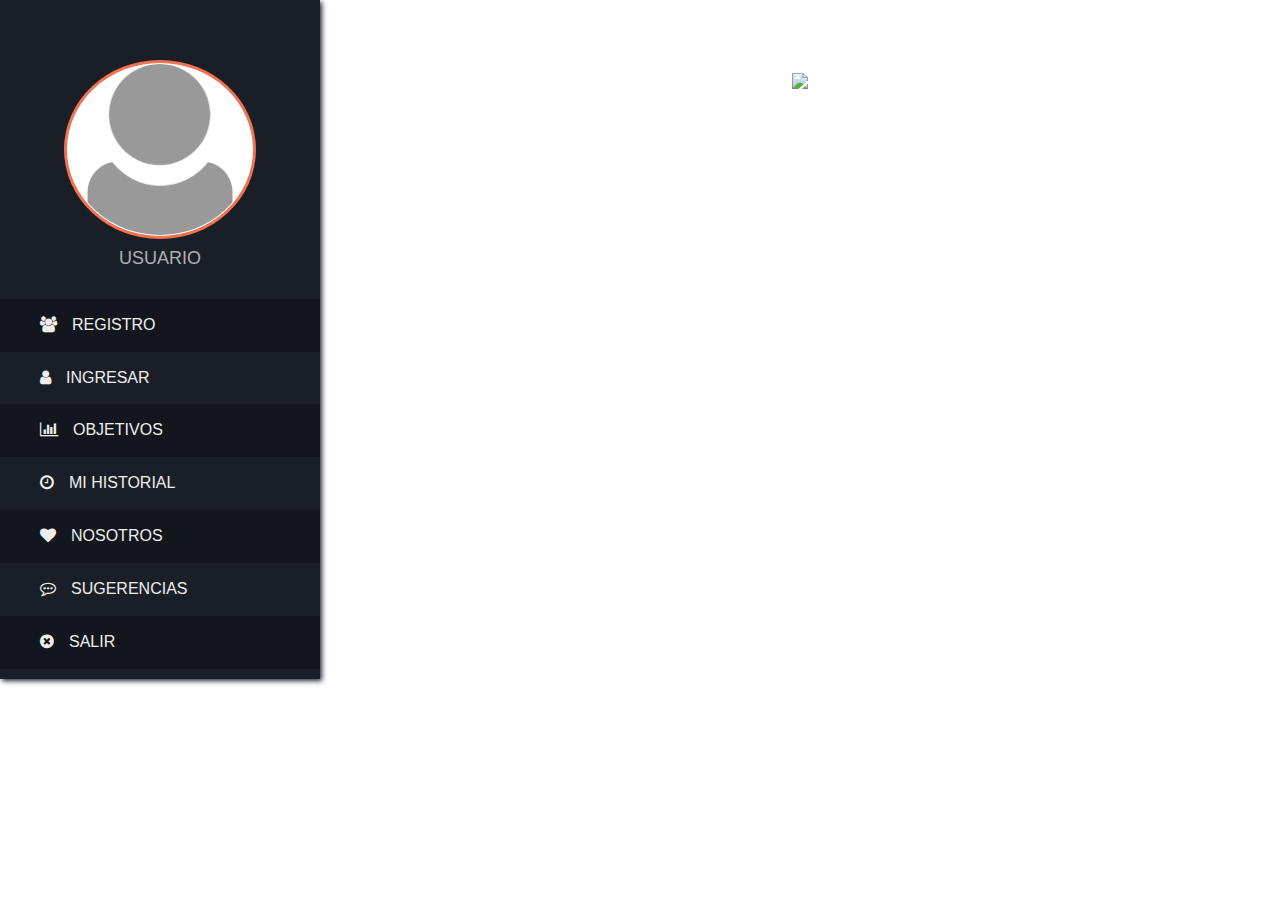
==== index.html @ 9215ab38 "Se agregan cambios al index" ====
<!DOCTYPE html>
<html lang="en">
<head>
      <title>GTY-UTN</title>
      <meta name="viewport" content="widt=device-width, user-scalable=no, initial-scale=1.0, maximum-scale=1.0, minimum-scale=1.0">
      <link rel="stylesheet" type="text/css" href="css/estilos.css">
      <link rel="stylesheet" type="text/css" href="css/bootstrap.min.css">
      <link media="all" type="text/css" rel="stylesheet" href="https://maxcdn.bootstrapcdn.com/font-awesome/4.6.3/css/font-awesome.min.css">
</head>
<body>
    <div class="container-fluid">
        <div class="row">
            <div class="col-md-3 col-sm-3 sidebar2">
                <div class="logo text-center">
                    <img src="imagenes/usuario.png" class="img-responsive center-block" alt="Logo">
                        <h4>USUARIO</h4>
                </div>
                <br>
                <div class="left-navigation">
                    <ul class="list">
                       <li><i class="fa fa-users" aria-hidden="true"></i></i>REGISTRO</li>
                       <li><i class="fa fa-user" aria-hidden="true"></i>INGRESAR</li>
                       <li><i class="fa fa-bar-chart" aria-hidden="true"></i>OBJETIVOS</li>
                       <li><i class="fa fa-clock-o" aria-hidden="true"></i>MI HISTORIAL</li>
                       <li><i class="fa fa-heart" aria-hidden="true"></i>NOSOTROS</li>
                       <li><i class="fa fa-commenting-o" aria-hidden="true"></i>SUGERENCIAS</li>
                       <li><i class="fa fa-times-circle" aria-hidden="true"></i>SALIR</li>
                   </ul>  
               </div>
            </div>
            <!--este div es la parte del de la información de la página-->
            <div class="col-md-9 col-sm-8 main-content">
                 <h1 class="GYM-UTN">GYM-UTN
            </div>
                  <div class="col-md-9 col-sm-8 main-content"><img src="https://images.vexels.com/media/users/3/132665/isolated/lists/cf0b4b825cd99b7e00ccf5cad3e7a014-weightlifting-circle-icon.png" class="device">
                  </div>
            <div class="col-md-9 col-sm-8 main-content"> 
                  <h1 class="cnt">¡Siempre pensando en usted!</h1>
                      <p class="cnt">Esperamos que pueda lograr sus objetivos, día a dia, ya que esa es nuestra meta, estaremos actualizando esta página para que te sintas como en tu casa. </p>
            </div>
         </div>
    </div>
<script src="js/jquery-3.2.1.min.js"></script>  
<script src="js/bootstrap.min.js"></script>
</body>
</html>
---- css/estilos.css ----
@import url('https://fonts.googleapis.com/css?family=Kaushan+Script');


body{
  font-family: 'Raleway', sans-serif;
  background-image: url("http://arenassport.com/wp-content/uploads/2012/12/Banner-Fitness.gif");
  background-size:cover;



}

html,body, .container-fluid, .sidebar2,.main-content{
  height:100%;

}

.GYM-UTN{
  font-family: 'Kaushan Script', cursive;
}
.sidebar2 {
    background-color: #1a1f27;
    padding: 0px !important;
    box-shadow: 2px 2px 5px #262a35;
    z-index: 1000;
    height: 100%;
    position: fixed;

}
.logo {
    min-height:200px;
    color:#afb1b5;
}
.logo>img {
    margin-top: 60px;
    padding: 1px;
    border: 3px solid #F17153;
    border-radius: 100%;
    background-color: #fff;
    width: 60% !important;
    height: 60% !important;
}
.btn.Add-friend:hover,.btn.Add-friend:active,.btn.Add-friend:active:focus,.btn.Add-friend:active:hover,.btn.Add-friend:visited,.btn.Add-friend:focus
{
  background-color:#F17153;
  border: 0.5px solid transparent;
  color:white;
  outline:none;
  font-weight:600;

}

.list {
    color: #eee;
    list-style: none;
    padding-left: 0px;
}
li:nth-child(odd) {
    background-color:#13171d;
}
li>i {margin-right:15px;
}
.list> li {
    padding: 15px 0px 15px 40px;
    font-size: 16px;
    font-weight:lighter;
}
.list>li:hover {

    color: white;
    box-shadow:1px 1px 10px 1px #50e6df inset;
    transition: padding-left 0.2s linear;
    padding-left: 60px;

}
.main-content{ 

    color:#fff; 
    text-align:center;
}
@media (max-width: 766px) and (min-width: 50px) {
.logo {
  
  padding-top: 10% !important;
}
.logo>img {
  margin-top: 0px !important;
  padding-top: 0px !important;
}
}

.hero{

}
.cnt{
color: #fff;
}
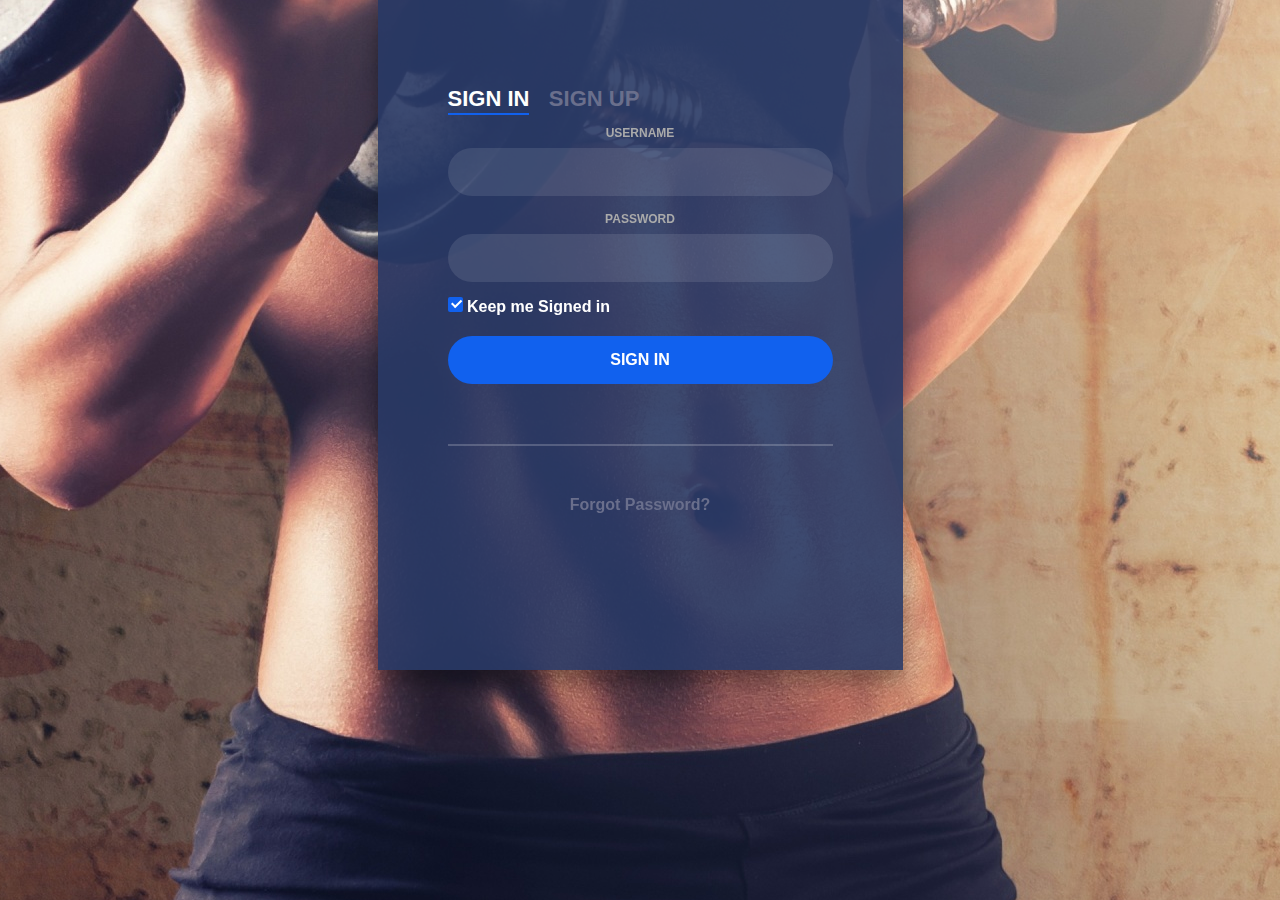
==== commit d3a43377: "js direcionamiento" ====
--- a/index.html
+++ b/index.html
@@ -1,46 +1,70 @@
 <!DOCTYPE html>
-<html lang="en">
+<html lang="">
+
 <head>
-      <title>GTY-UTN</title>
-      <meta name="viewport" content="widt=device-width, user-scalable=no, initial-scale=1.0, maximum-scale=1.0, minimum-scale=1.0">
-      <link rel="stylesheet" type="text/css" href="css/estilos.css">
-      <link rel="stylesheet" type="text/css" href="css/bootstrap.min.css">
-      <link media="all" type="text/css" rel="stylesheet" href="https://maxcdn.bootstrapcdn.com/font-awesome/4.6.3/css/font-awesome.min.css">
+	<meta charset="utf-8">
+	<meta name="viewport" content="width=device-width, initial-scale=1.0">
+	<title>Login</title>
+	<link rel="stylesheet" href="css/bootstrap.css">
+	<link rel="stylesheet" href="css/estiloLogin.css">
 </head>
+
 <body>
-    <div class="container-fluid">
-        <div class="row">
-            <div class="col-md-3 col-sm-3 sidebar2">
-                <div class="logo text-center">
-                    <img src="imagenes/usuario.png" class="img-responsive center-block" alt="Logo">
-                        <h4>USUARIO</h4>
+	<div class="login-wrap">
+		<div class="login-html">
+			<input id="tab-1" type="radio" name="tab" class="sign-in" checked><label for="tab-1" class="tab">Sign In</label>
+			<input id="tab-2" type="radio" name="tab" class="sign-up"><label for="tab-2" class="tab">Sign Up</label>
+			<div class="login-form">
+				<div class="sign-in-htm">
+					<div class="group">
+						<label for="user" class="label">Username</label>
+						<input id="user" type="text" class="input">
+					</div>
+					<div class="group">
+						<label for="pass" class="label">Password</label>
+						<input id="pass" type="password" class="input" data-type="password">
+					</div>
+					<div class="group">
+						<input id="check" type="checkbox" class="check" checked>
+						<label for="check"><span class="icon"></span> Keep me Signed in</label>
+					</div>
+					<div class="group">
+						<input onclick="loginIngreso();" type="submit" class="button" value="Sign In">
+					</div>
+					<div class="hr"></div>
+					<div class="foot-lnk">
+						<a href="#forgot">Forgot Password?</a>
+					</div>
+				</div>
+				<div class="sign-up-htm">
+					<div class="group">
+						<label for="user" class="label">Username</label>
+						<input id="user" type="text" class="input">
+					</div>
+					<div class="group">
+						<label for="pass" class="label">Password</label>
+						<input id="pass" type="password" class="input" data-type="password">
+					</div>
+					<div class="group">
+						<label for="pass" class="label">Repeat Password</label>
+						<input id="pass" type="password" class="input" data-type="password">
+					</div>
+					<div class="group">
+						<label for="pass" class="label">Email Address</label>
+						<input id="pass" type="text" class="input">
+					</div>
+					<div class="group">
+						<input type="submit" class="button" value="Sign Up">
+					</div>
+					<div class="hr"></div>
+					<div class="foot-lnk">
+						<label for="tab-1">Already Member?</a>
                 </div>
-                <br>
-                <div class="left-navigation">
-                    <ul class="list">
-                       <li><i class="fa fa-users" aria-hidden="true"></i></i>REGISTRO</li>
-                       <li><i class="fa fa-user" aria-hidden="true"></i>INGRESAR</li>
-                       <li><i class="fa fa-bar-chart" aria-hidden="true"></i>OBJETIVOS</li>
-                       <li><i class="fa fa-clock-o" aria-hidden="true"></i>MI HISTORIAL</li>
-                       <li><i class="fa fa-heart" aria-hidden="true"></i>NOSOTROS</li>
-                       <li><i class="fa fa-commenting-o" aria-hidden="true"></i>SUGERENCIAS</li>
-                       <li><i class="fa fa-times-circle" aria-hidden="true"></i>SALIR</li>
-                   </ul>  
-               </div>
             </div>
-            <!--este div es la parte del de la información de la página-->
-            <div class="col-md-9 col-sm-8 main-content">
-                 <h1 class="GYM-UTN">GYM-UTN
-            </div>
-                  <div class="col-md-9 col-sm-8 main-content"><img src="https://images.vexels.com/media/users/3/132665/isolated/lists/cf0b4b825cd99b7e00ccf5cad3e7a014-weightlifting-circle-icon.png" class="device">
-                  </div>
-            <div class="col-md-9 col-sm-8 main-content"> 
-                  <h1 class="cnt">¡Siempre pensando en usted!</h1>
-                      <p class="cnt">Esperamos que pueda lograr sus objetivos, día a dia, ya que esa es nuestra meta, estaremos actualizando esta página para que te sintas como en tu casa. </p>
-            </div>
-         </div>
+        </div>
     </div>
-<script src="js/jquery-3.2.1.min.js"></script>  
-<script src="js/bootstrap.min.js"></script>
+</div>
+<script language="JavaScript" type="text/javascript" src="js/direccionamiento.js"></script>
 </body>
-</html>+
+</html>
--- a/css/estiloLogin.css
+++ b/css/estiloLogin.css
@@ -0,0 +1,150 @@
+body{
+    margin:0;
+    color:#6a6f8c;
+     background:url(fondoLogin.jpg) no-repeat center;
+    font:600 16px/18px 'Open Sans',sans-serif;
+}
+*,:after,:before{box-sizing:border-box}
+.clearfix:after,.clearfix:before{content:'';display:table}
+.clearfix:after{clear:both;display:block}
+a{color:inherit;text-decoration:none}
+
+.login-wrap{
+    width:100%;
+    margin:auto;
+    max-width:525px;
+    min-height:670px;
+    position:relative;
+    background:url(http://ignorelimits.com/wp-content/uploads/2015/01/full-body-workout-vs-split.jpg) no-repeat center;
+    box-shadow:0 12px 15px 0 rgba(0,0,0,.24),0 17px 50px 0 rgba(0,0,0,.19);
+}
+.login-html{
+    width:100%;
+    height:100%;
+    position:absolute;
+    padding:90px 70px 50px 70px;
+    background:rgba(40,57,101,.9);
+}
+.login-html .sign-in-htm,
+.login-html .sign-up-htm{
+    top:0;
+    left:0;
+    right:0;
+    bottom:0;
+    position:absolute;
+    transform:rotateY(180deg);
+    backface-visibility:hidden;
+    transition:all .4s linear;
+}
+.login-html .sign-in,
+.login-html .sign-up,
+.login-form .group .check{
+    display:none;
+}
+.login-html .tab,
+.login-form .group .label,
+.login-form .group .button{
+    text-transform:uppercase;
+}
+.login-html .tab{
+    font-size:22px;
+    margin-right:15px;
+    padding-bottom:5px;
+    margin:0 15px 10px 0;
+    display:inline-block;
+    border-bottom:2px solid transparent;
+}
+.login-html .sign-in:checked + .tab,
+.login-html .sign-up:checked + .tab{
+    color:#fff;
+    border-color:#1161ee;
+}
+.login-form{
+    min-height:345px;
+    position:relative;
+    perspective:1000px;
+    transform-style:preserve-3d;
+}
+.login-form .group{
+    margin-bottom:15px;
+}
+.login-form .group .label,
+.login-form .group .input,
+.login-form .group .button{
+    width:100%;
+    color:#fff;
+    display:block;
+}
+.login-form .group .input,
+.login-form .group .button{
+    border:none;
+    padding:15px 20px;
+    border-radius:25px;
+    background:rgba(255,255,255,.1);
+}
+.login-form .group input[data-type="password"]{
+    text-security:circle;
+    -webkit-text-security:circle;
+}
+.login-form .group .label{
+    color:#aaa;
+    font-size:12px;
+}
+.login-form .group .button{
+    background:#1161ee;
+}
+.login-form .group label .icon{
+    width:15px;
+    height:15px;
+    border-radius:2px;
+    position:relative;
+    display:inline-block;
+    background:rgba(255,255,255,.1);
+}
+.login-form .group label .icon:before,
+.login-form .group label .icon:after{
+    content:'';
+    width:10px;
+    height:2px;
+    background:#fff;
+    position:absolute;
+    transition:all .2s ease-in-out 0s;
+}
+.login-form .group label .icon:before{
+    left:3px;
+    width:5px;
+    bottom:6px;
+    transform:scale(0) rotate(0);
+}
+.login-form .group label .icon:after{
+    top:6px;
+    right:0;
+    transform:scale(0) rotate(0);
+}
+.login-form .group .check:checked + label{
+    color:#fff;
+}
+.login-form .group .check:checked + label .icon{
+    background:#1161ee;
+}
+.login-form .group .check:checked + label .icon:before{
+    transform:scale(1) rotate(45deg);
+}
+.login-form .group .check:checked + label .icon:after{
+    transform:scale(1) rotate(-45deg);
+}
+.login-html .sign-in:checked + .tab + .sign-up + .tab + .login-form .sign-in-htm{
+    transform:rotate(0);
+}
+.login-html .sign-up:checked + .tab + .login-form .sign-up-htm{
+    transform:rotate(0);
+}
+
+.hr{
+    height:2px;
+    margin:60px 0 50px 0;
+    background:rgba(255,255,255,.2);
+}
+.foot-lnk{
+    text-align:center;
+}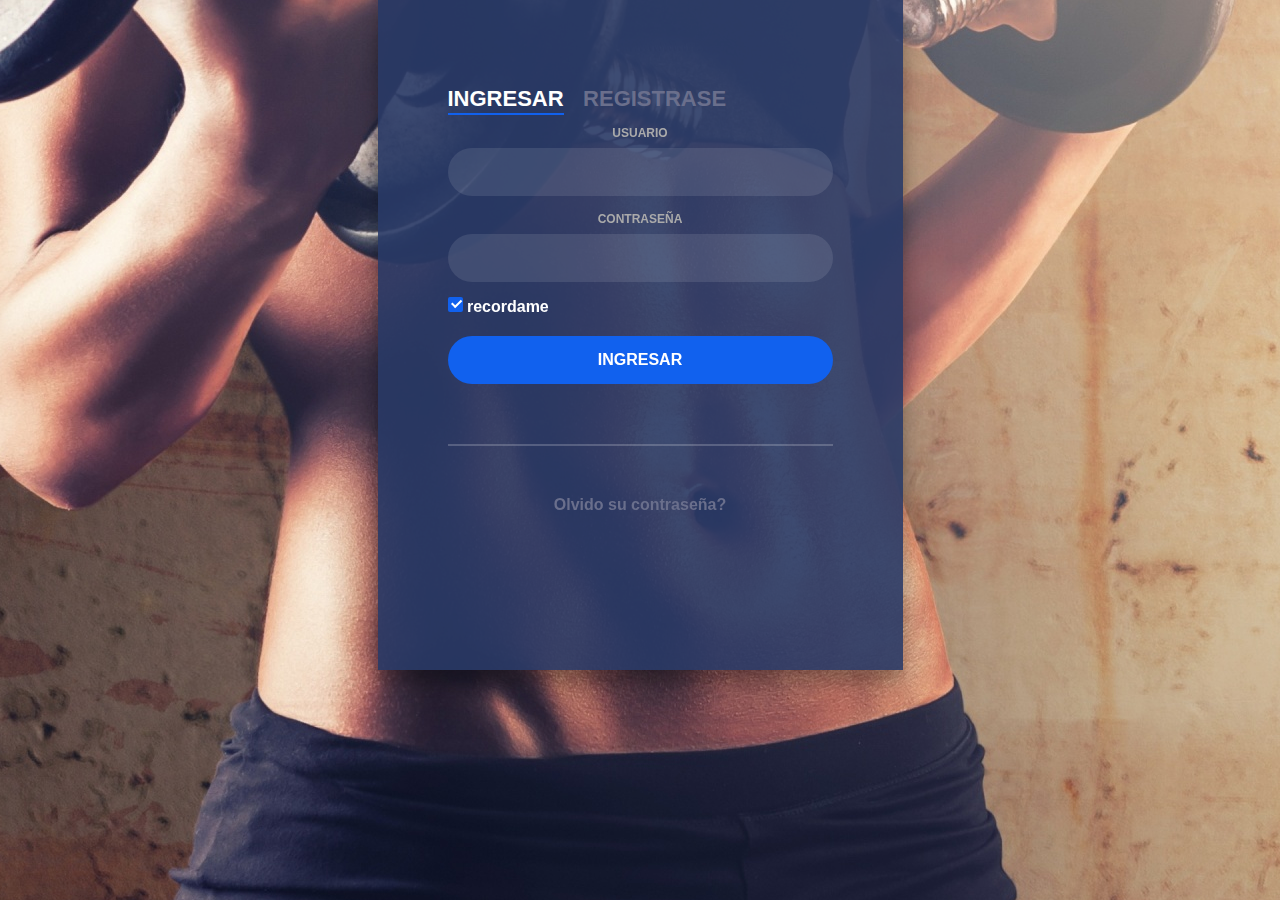
==== commit 3266a52e: "cambio de idioma a español" ====
--- a/index.html
+++ b/index.html
@@ -12,53 +12,61 @@
 <body>
 	<div class="login-wrap">
 		<div class="login-html">
-			<input id="tab-1" type="radio" name="tab" class="sign-in" checked><label for="tab-1" class="tab">Sign In</label>
-			<input id="tab-2" type="radio" name="tab" class="sign-up"><label for="tab-2" class="tab">Sign Up</label>
+			<input id="tab-1" type="radio" name="tab" class="sign-in" checked><label for="tab-1" class="tab">Ingresar</label>
+			<input id="tab-2" type="radio" name="tab" class="sign-up"><label for="tab-2" class="tab">Registrase</label>
 			<div class="login-form">
 				<div class="sign-in-htm">
 					<div class="group">
-						<label for="user" class="label">Username</label>
+						<label for="user" class="label">Usuario</label>
 						<input id="user" type="text" class="input">
 					</div>
 					<div class="group">
-						<label for="pass" class="label">Password</label>
+						<label for="pass" class="label">Contraseña</label>
 						<input id="pass" type="password" class="input" data-type="password">
 					</div>
 					<div class="group">
 						<input id="check" type="checkbox" class="check" checked>
-						<label for="check"><span class="icon"></span> Keep me Signed in</label>
+						<label for="check"><span class="icon"></span> recordame</label>
 					</div>
 					<div class="group">
-						<input onclick="loginIngreso();" type="submit" class="button" value="Sign In">
+						<input onclick="loginIngreso();" type="submit" class="button" value="Ingresar">
 					</div>
 					<div class="hr"></div>
 					<div class="foot-lnk">
-						<a href="#forgot">Forgot Password?</a>
+						<a href="#forgot">Olvido su contraseña?</a>
 					</div>
 				</div>
 				<div class="sign-up-htm">
 					<div class="group">
-						<label for="user" class="label">Username</label>
+						<label for="user" class="label">Usuario</label>
 						<input id="user" type="text" class="input">
 					</div>
 					<div class="group">
-						<label for="pass" class="label">Password</label>
+						<label for="pass" class="label">Contraseña</label>
 						<input id="pass" type="password" class="input" data-type="password">
 					</div>
 					<div class="group">
-						<label for="pass" class="label">Repeat Password</label>
+						<label for="pass" class="label">Confirmar Contraseña</label>
 						<input id="pass" type="password" class="input" data-type="password">
 					</div>
 					<div class="group">
-						<label for="pass" class="label">Email Address</label>
+						<label for="pass" class="label">Email </label>
 						<input id="pass" type="text" class="input">
 					</div>
 					<div class="group">
-						<input type="submit" class="button" value="Sign Up">
+						<label for="combobox" class="label">Sexo</label>
+						<select  id="combobox" class="input"name="select"> 
+                        <option value="value1">Masculino</option> 
+                        <option value="value2" >Femenino</option>
+                        <option value="value3">Desconocido</option>
+                        </select>
+					</div>
+					<div class="group">
+						<input type="submit" class="button" value="Registarse">
 					</div>
 					<div class="hr"></div>
 					<div class="foot-lnk">
-						<label for="tab-1">Already Member?</a>
+						<label for="tab-1"> Ya eres Mienbro?</a>
                 </div>
             </div>
         </div>
--- a/css/estiloLogin.css
+++ b/css/estiloLogin.css
@@ -147,4 +147,7 @@
 }
 .foot-lnk{
     text-align:center;
+}
+#combobox{
+	 color: black;
 }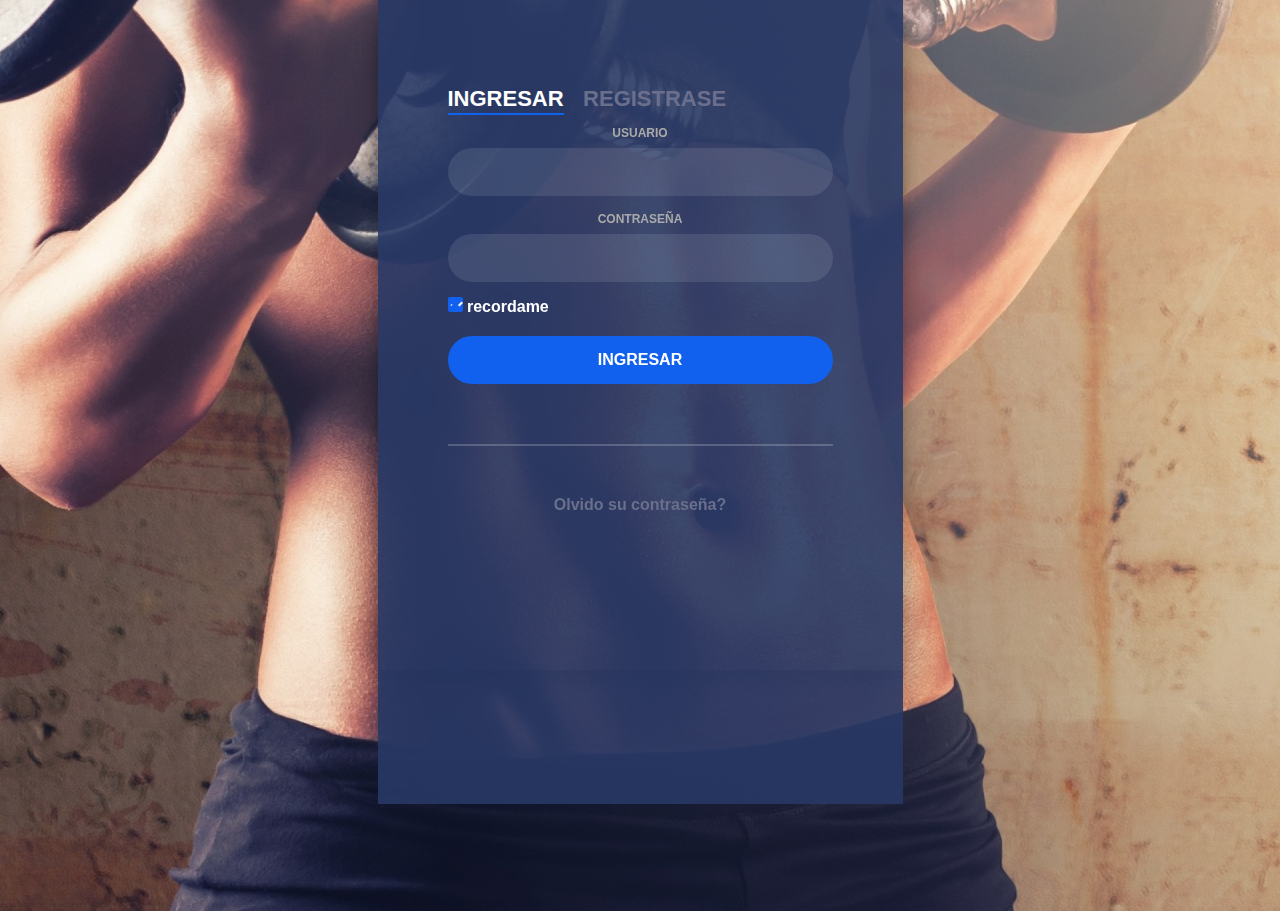
==== commit 6a516fc9: "talla , altura ,peso agregado" ====
--- a/index.html
+++ b/index.html
@@ -45,16 +45,13 @@
 						<label for="pass" class="label">Contraseña</label>
 						<input id="pass" type="password" class="input" data-type="password">
 					</div>
-					<div class="group">
-						<label for="pass" class="label">Confirmar Contraseña</label>
-						<input id="pass" type="password" class="input" data-type="password">
-					</div>
+					
 					<div class="group">
 						<label for="pass" class="label">Email </label>
 						<input id="pass" type="text" class="input">
 					</div>
 					<div class="group">
-						<label for="combobox" class="label">Sexo</label>
+						<label  id="pass"for="combobox" class="label">Sexo</label>
 						<select  id="combobox" class="input"name="select"> 
                         <option value="value1">Masculino</option> 
                         <option value="value2" >Femenino</option>
@@ -62,7 +59,19 @@
                         </select>
 					</div>
 					<div class="group">
-						<input type="submit" class="button" value="Registarse">
+						<label for="pass" class="label">Peso</label>
+						<input id="pass" type="password" class="input" data-type="text">
+					</div>
+					<div class="group">
+						<label for="pass" class="label">Altura</label>
+						<input id="pass" type="password" class="input" data-type="text">
+					</div>
+					<div class="group">
+						<label for="pass" class="label">Talla</label>
+						<input id="pass" type="password" class="input" data-type="text">
+					</div>
+					<div class="group">
+						<input  id="pass" type="submit" class="button" value="Registarse ">
 					</div>
 					<div class="hr"></div>
 					<div class="foot-lnk">
--- a/css/estiloLogin.css
+++ b/css/estiloLogin.css
@@ -20,7 +20,7 @@
 }
 .login-html{
     width:100%;
-    height:100%;
+    height:120%;
     position:absolute;
     padding:90px 70px 50px 70px;
     background:rgba(40,57,101,.9);
@@ -104,7 +104,7 @@
 .login-form .group label .icon:before,
 .login-form .group label .icon:after{
     content:'';
-    width:10px;
+    width:5px;
     height:2px;
     background:#fff;
     position:absolute;
@@ -112,9 +112,10 @@
 }
 .login-form .group label .icon:before{
     left:3px;
-    width:5px;
+    width:1px;
     bottom:6px;
     transform:scale(0) rotate(0);
+	float: left;
 }
 .login-form .group label .icon:after{
     top:6px;
